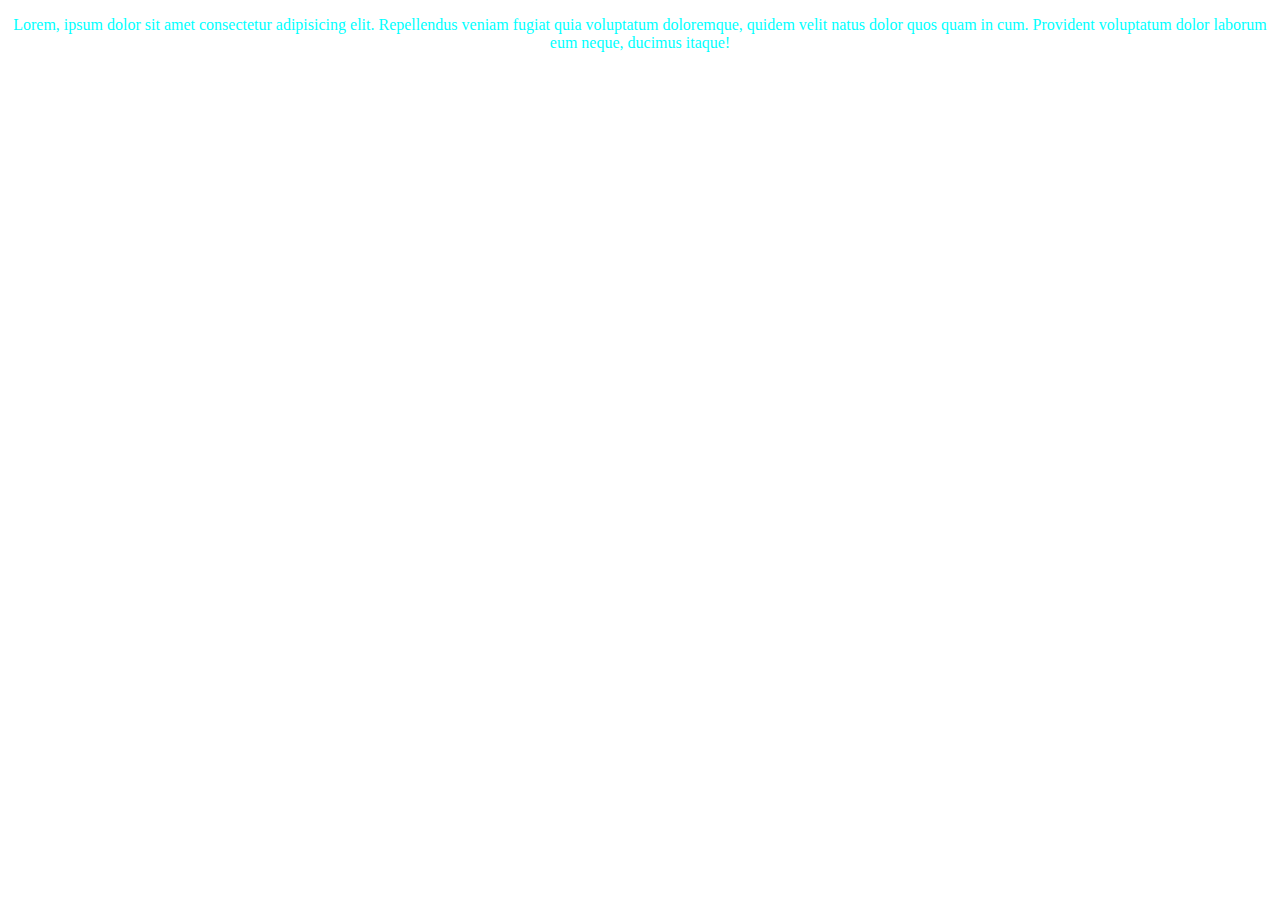
==== index.html @ 089b63b1 "Readme rama3" ====
<!DOCTYPE html>
<html lang="en">
  <head>
    <title>GIT</title>
    <!-- Required meta tags -->
    <meta charset="utf-8" />
    <meta
      name="viewport"
      content="width=device-width, initial-scale=1, shrink-to-fit=no"
    />

    <!-- Bootstrap CSS v5.2.0-beta1 -->
    <link
      rel="stylesheet"
      href="https://cdn.jsdelivr.net/npm/bootstrap@5.2.0-beta1/dist/css/bootstrap.min.css"
      integrity="sha384-0evHe/X+R7YkIZDRvuzKMRqM+OrBnVFBL6DOitfPri4tjfHxaWutUpFmBp4vmVor"
      crossorigin="anonymous"
    />
    <link rel="stylesheet" href="./style.css" />
  </head>
  <body>
    <p>
      Lorem, ipsum dolor sit amet consectetur adipisicing elit. Repellendus
      veniam fugiat quia voluptatum doloremque, quidem velit natus dolor quos
      quam in cum. Provident voluptatum dolor laborum eum neque, ducimus itaque!
    </p>
    <!-- Bootstrap JavaScript Libraries -->
    <script
      src="https://cdn.jsdelivr.net/npm/@popperjs/core@2.11.5/dist/umd/popper.min.js"
      integrity="sha384-Xe+8cL9oJa6tN/veChSP7q+mnSPaj5Bcu9mPX5F5xIGE0DVittaqT5lorf0EI7Vk"
      crossorigin="anonymous"
    ></script>

    <script
      src="https://cdn.jsdelivr.net/npm/bootstrap@5.2.0-beta1/dist/js/bootstrap.min.js"
      integrity="sha384-kjU+l4N0Yf4ZOJErLsIcvOU2qSb74wXpOhqTvwVx3OElZRweTnQ6d31fXEoRD1Jy"
      crossorigin="anonymous"
    ></script>
  </body>
</html>
---- style.css ----
p {
  text-align: center;
  color: aqua;
}
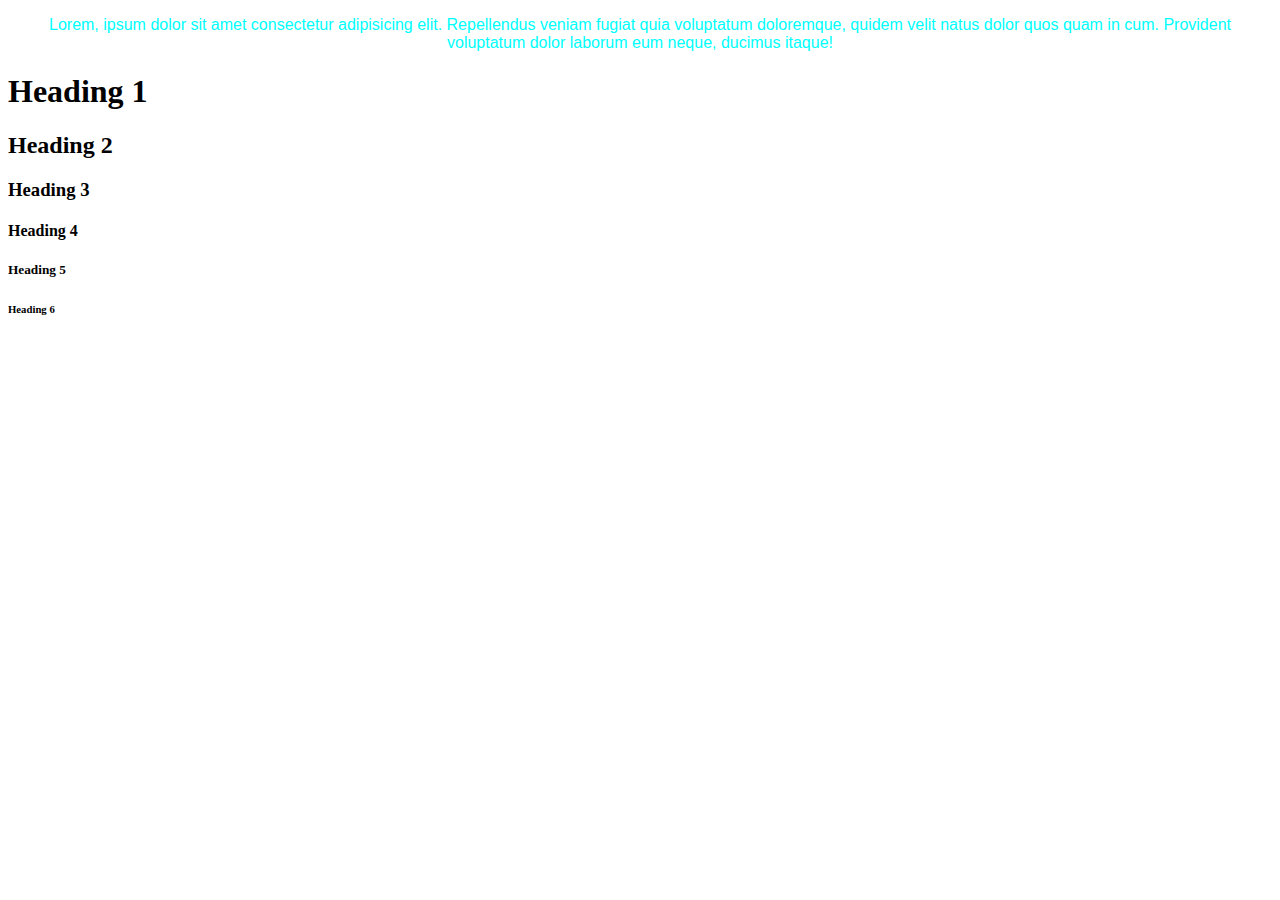
==== commit f8aaafe3: "fix: agregando heading en el index.html" ====
--- a/index.html
+++ b/index.html
@@ -24,6 +24,16 @@
       veniam fugiat quia voluptatum doloremque, quidem velit natus dolor quos
       quam in cum. Provident voluptatum dolor laborum eum neque, ducimus itaque!
     </p>
+    <div>
+      <div>
+        <h1>Heading 1</h1>
+        <h2>Heading 2</h2>
+        <h3>Heading 3</h3>
+        <h4>Heading 4</h4>
+        <h5>Heading 5</h5>
+        <h6>Heading 6</h6>
+      </div>
+    </div>
     <!-- Bootstrap JavaScript Libraries -->
     <script
       src="https://cdn.jsdelivr.net/npm/@popperjs/core@2.11.5/dist/umd/popper.min.js"
@@ -36,5 +46,6 @@
       integrity="sha384-kjU+l4N0Yf4ZOJErLsIcvOU2qSb74wXpOhqTvwVx3OElZRweTnQ6d31fXEoRD1Jy"
       crossorigin="anonymous"
     ></script>
+    <script src="./code.js"></script>
   </body>
 </html>
--- a/style.css
+++ b/style.css
@@ -1,4 +1,7 @@
 p {
   text-align: center;
   color: aqua;
+  font-family: Arial, Helvetica, sans-serif;
+  font-weight: lighter;
+  font-style: unset;
 }
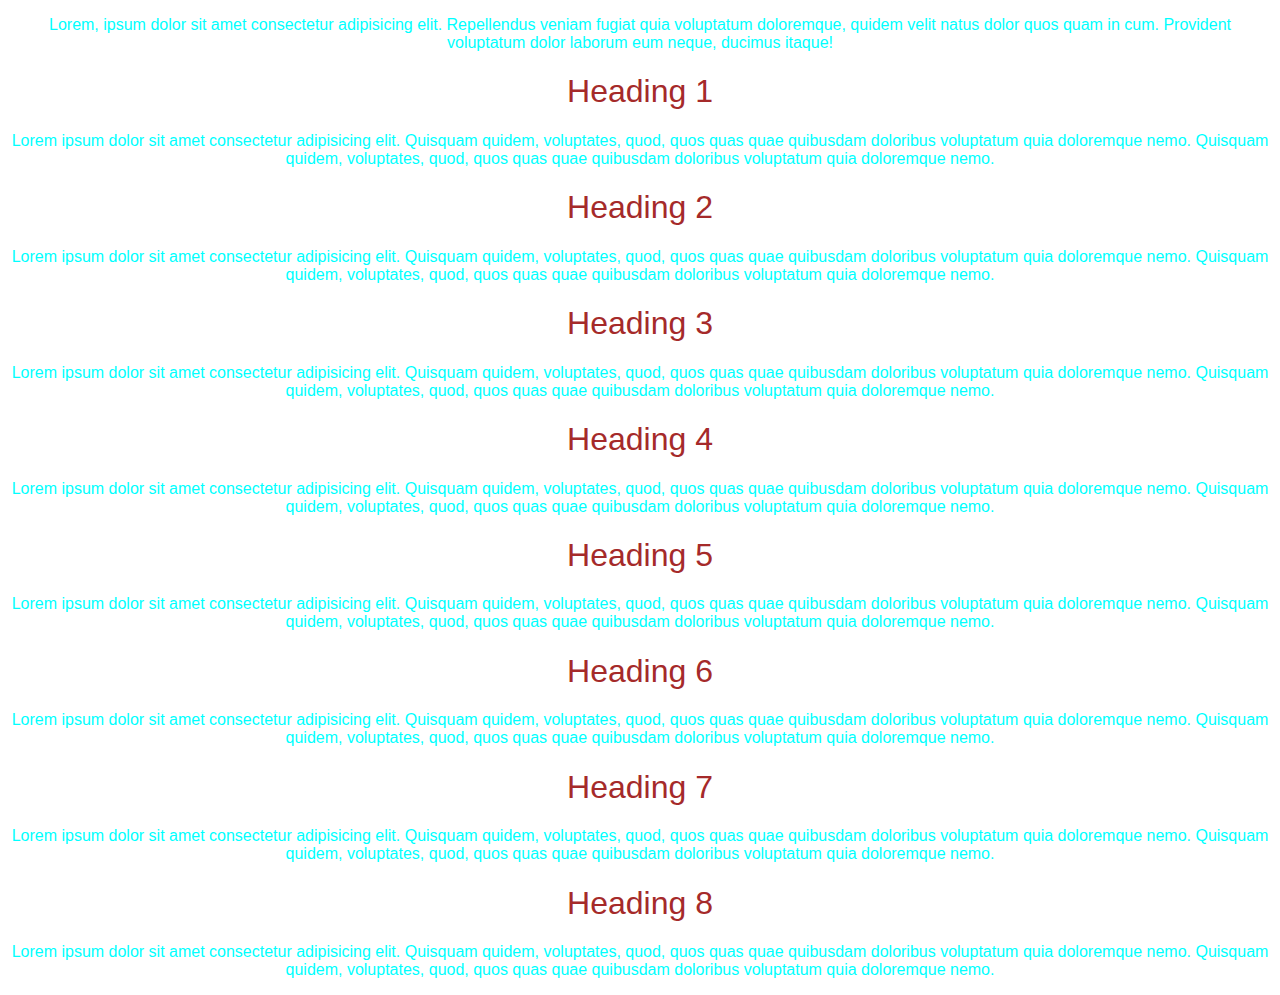
==== commit 50156997: "fix: modificando el index y el estilo css de los heading" ====
--- a/index.html
+++ b/index.html
@@ -19,19 +19,85 @@
     <link rel="stylesheet" href="./style.css" />
   </head>
   <body>
-    <p>
+    <p class="m-5">
       Lorem, ipsum dolor sit amet consectetur adipisicing elit. Repellendus
       veniam fugiat quia voluptatum doloremque, quidem velit natus dolor quos
       quam in cum. Provident voluptatum dolor laborum eum neque, ducimus itaque!
     </p>
-    <div>
-      <div>
-        <h1>Heading 1</h1>
-        <h2>Heading 2</h2>
-        <h3>Heading 3</h3>
-        <h4>Heading 4</h4>
-        <h5>Heading 5</h5>
-        <h6>Heading 6</h6>
+    <div class="container">
+      <div class="row justify-content-center">
+        <div class="col-3">
+          <h1>Heading 1</h1>
+          <p>
+            Lorem ipsum dolor sit amet consectetur adipisicing elit. Quisquam
+            quidem, voluptates, quod, quos quas quae quibusdam doloribus
+            voluptatum quia doloremque nemo. Quisquam quidem, voluptates, quod,
+            quos quas quae quibusdam doloribus voluptatum quia doloremque nemo.
+          </p>
+        </div>
+        <div class="col-3">
+          <h1>Heading 2</h1>
+          <p>
+            Lorem ipsum dolor sit amet consectetur adipisicing elit. Quisquam
+            quidem, voluptates, quod, quos quas quae quibusdam doloribus
+            voluptatum quia doloremque nemo. Quisquam quidem, voluptates, quod,
+            quos quas quae quibusdam doloribus voluptatum quia doloremque nemo.
+          </p>
+        </div>
+        <div class="col-3">
+          <h1>Heading 3</h1>
+          <p>
+            Lorem ipsum dolor sit amet consectetur adipisicing elit. Quisquam
+            quidem, voluptates, quod, quos quas quae quibusdam doloribus
+            voluptatum quia doloremque nemo. Quisquam quidem, voluptates, quod,
+            quos quas quae quibusdam doloribus voluptatum quia doloremque nemo.
+          </p>
+        </div>
+        <div class="col-3">
+          <h1>Heading 4</h1>
+          <p>
+            Lorem ipsum dolor sit amet consectetur adipisicing elit. Quisquam
+            quidem, voluptates, quod, quos quas quae quibusdam doloribus
+            voluptatum quia doloremque nemo. Quisquam quidem, voluptates, quod,
+            quos quas quae quibusdam doloribus voluptatum quia doloremque nemo.
+          </p>
+        </div>
+        <div class="col-3">
+          <h1>Heading 5</h1>
+          <p>
+            Lorem ipsum dolor sit amet consectetur adipisicing elit. Quisquam
+            quidem, voluptates, quod, quos quas quae quibusdam doloribus
+            voluptatum quia doloremque nemo. Quisquam quidem, voluptates, quod,
+            quos quas quae quibusdam doloribus voluptatum quia doloremque nemo.
+          </p>
+        </div>
+        <div class="col-3">
+          <h1>Heading 6</h1>
+          <p>
+            Lorem ipsum dolor sit amet consectetur adipisicing elit. Quisquam
+            quidem, voluptates, quod, quos quas quae quibusdam doloribus
+            voluptatum quia doloremque nemo. Quisquam quidem, voluptates, quod,
+            quos quas quae quibusdam doloribus voluptatum quia doloremque nemo.
+          </p>
+        </div>
+        <div class="col-3">
+          <h1>Heading 7</h1>
+          <p>
+            Lorem ipsum dolor sit amet consectetur adipisicing elit. Quisquam
+            quidem, voluptates, quod, quos quas quae quibusdam doloribus
+            voluptatum quia doloremque nemo. Quisquam quidem, voluptates, quod,
+            quos quas quae quibusdam doloribus voluptatum quia doloremque nemo.
+          </p>
+        </div>
+        <div class="col-3">
+          <h1>Heading 8</h1>
+          <p>
+            Lorem ipsum dolor sit amet consectetur adipisicing elit. Quisquam
+            quidem, voluptates, quod, quos quas quae quibusdam doloribus
+            voluptatum quia doloremque nemo. Quisquam quidem, voluptates, quod,
+            quos quas quae quibusdam doloribus voluptatum quia doloremque nemo.
+          </p>
+        </div>
       </div>
     </div>
     <!-- Bootstrap JavaScript Libraries -->
@@ -46,6 +112,6 @@
       integrity="sha384-kjU+l4N0Yf4ZOJErLsIcvOU2qSb74wXpOhqTvwVx3OElZRweTnQ6d31fXEoRD1Jy"
       crossorigin="anonymous"
     ></script>
-    <script src="./code.js"></script>
+    <!-- <script src="./code.js"></script> -->
   </body>
 </html>
--- a/style.css
+++ b/style.css
@@ -5,3 +5,10 @@
   font-weight: lighter;
   font-style: unset;
 }
+h1 {
+  text-align: center;
+  color: brown;
+  font-family: Arial, Helvetica, sans-serif;
+  font-weight: lighter;
+  font-style: unset;
+}
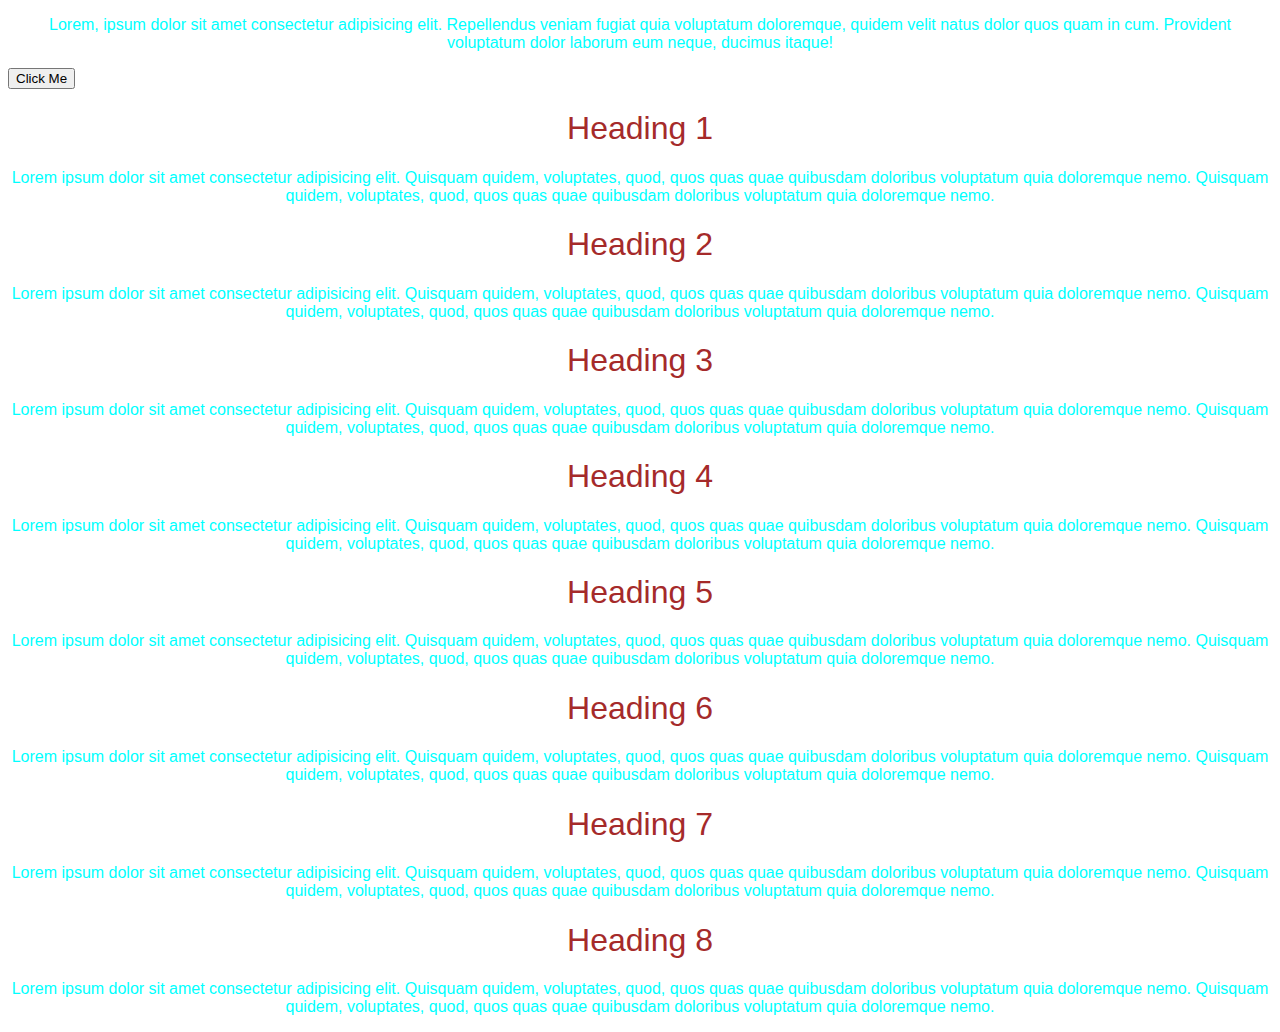
==== commit fd143106: "fix: modificando el index.html y agregando boton de alerta" ====
--- a/index.html
+++ b/index.html
@@ -19,12 +19,19 @@
     <link rel="stylesheet" href="./style.css" />
   </head>
   <body>
-    <p class="m-5">
+    <p class="mt-5">
       Lorem, ipsum dolor sit amet consectetur adipisicing elit. Repellendus
       veniam fugiat quia voluptatum doloremque, quidem velit natus dolor quos
       quam in cum. Provident voluptatum dolor laborum eum neque, ducimus itaque!
     </p>
     <div class="container">
+      <div class="row justify-content-center">
+        <div class="text-center">
+          <button class="btn btn-primary">Click Me</button>
+        </div>
+      </div>
+    </div>
+    <div class="container mt-5">
       <div class="row justify-content-center">
         <div class="col-3">
           <h1>Heading 1</h1>
@@ -112,6 +119,6 @@
       integrity="sha384-kjU+l4N0Yf4ZOJErLsIcvOU2qSb74wXpOhqTvwVx3OElZRweTnQ6d31fXEoRD1Jy"
       crossorigin="anonymous"
     ></script>
-    <!-- <script src="./code.js"></script> -->
+    <script src="./code.js"></script>
   </body>
 </html>
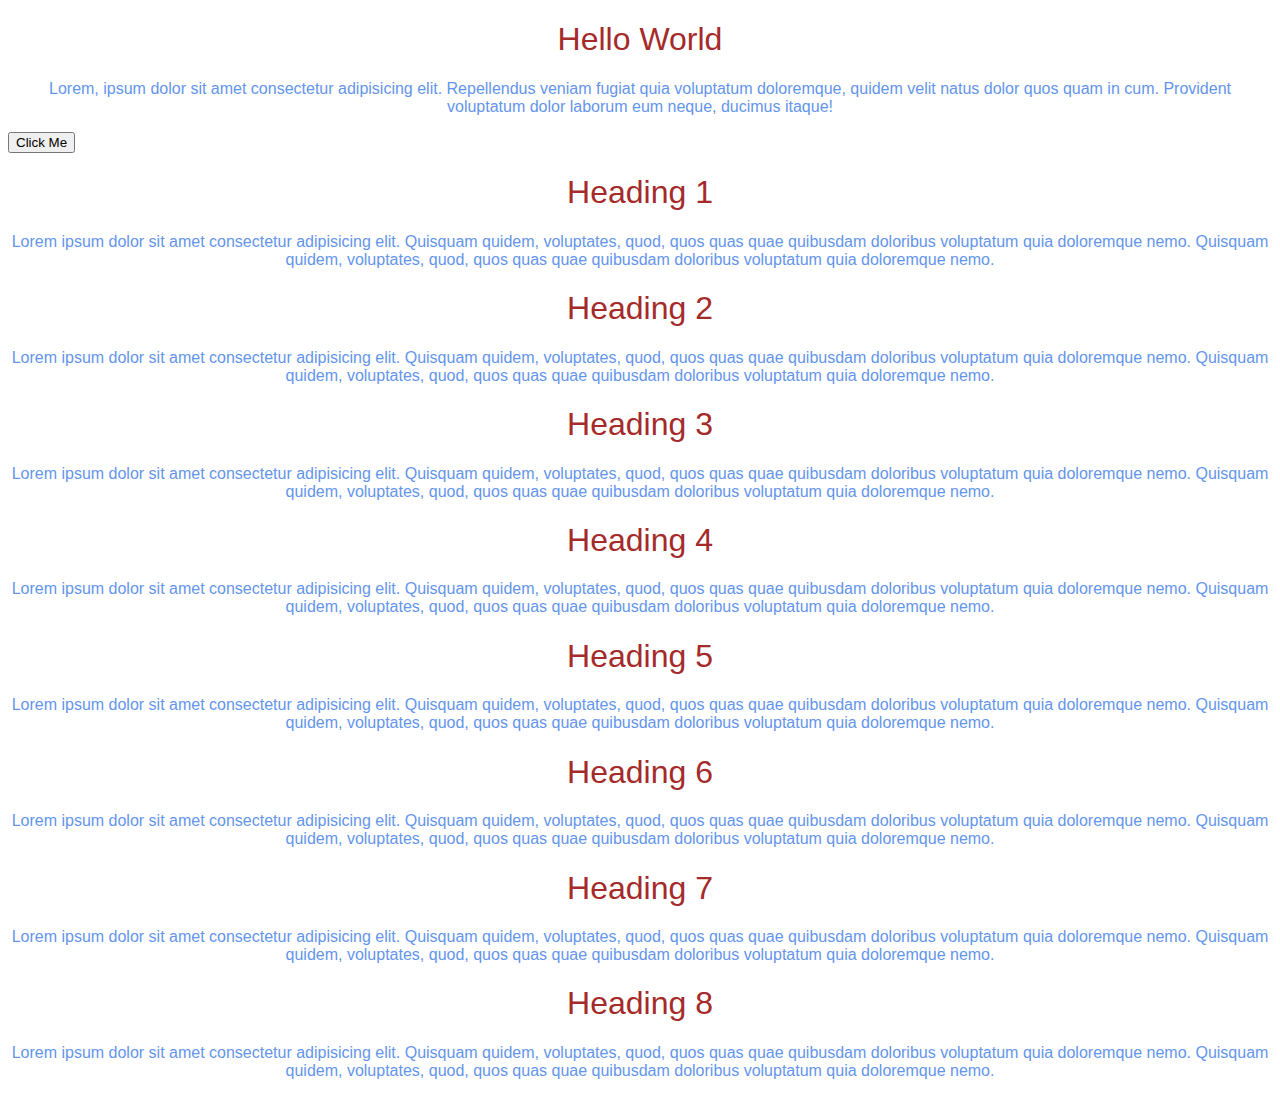
==== commit e1240f48: "fix: modificando de estilos css y colores" ====
--- a/index.html
+++ b/index.html
@@ -19,6 +19,7 @@
     <link rel="stylesheet" href="./style.css" />
   </head>
   <body>
+    <h1 class="text-center mt-5">Hello World</h1>
     <p class="mt-5">
       Lorem, ipsum dolor sit amet consectetur adipisicing elit. Repellendus
       veniam fugiat quia voluptatum doloremque, quidem velit natus dolor quos
@@ -27,7 +28,7 @@
     <div class="container">
       <div class="row justify-content-center">
         <div class="text-center">
-          <button class="btn btn-primary">Click Me</button>
+          <button class="btn btn-secondary">Click Me</button>
         </div>
       </div>
     </div>
--- a/style.css
+++ b/style.css
@@ -1,6 +1,6 @@
 p {
   text-align: center;
-  color: aqua;
+  color: cornflowerblue;
   font-family: Arial, Helvetica, sans-serif;
   font-weight: lighter;
   font-style: unset;
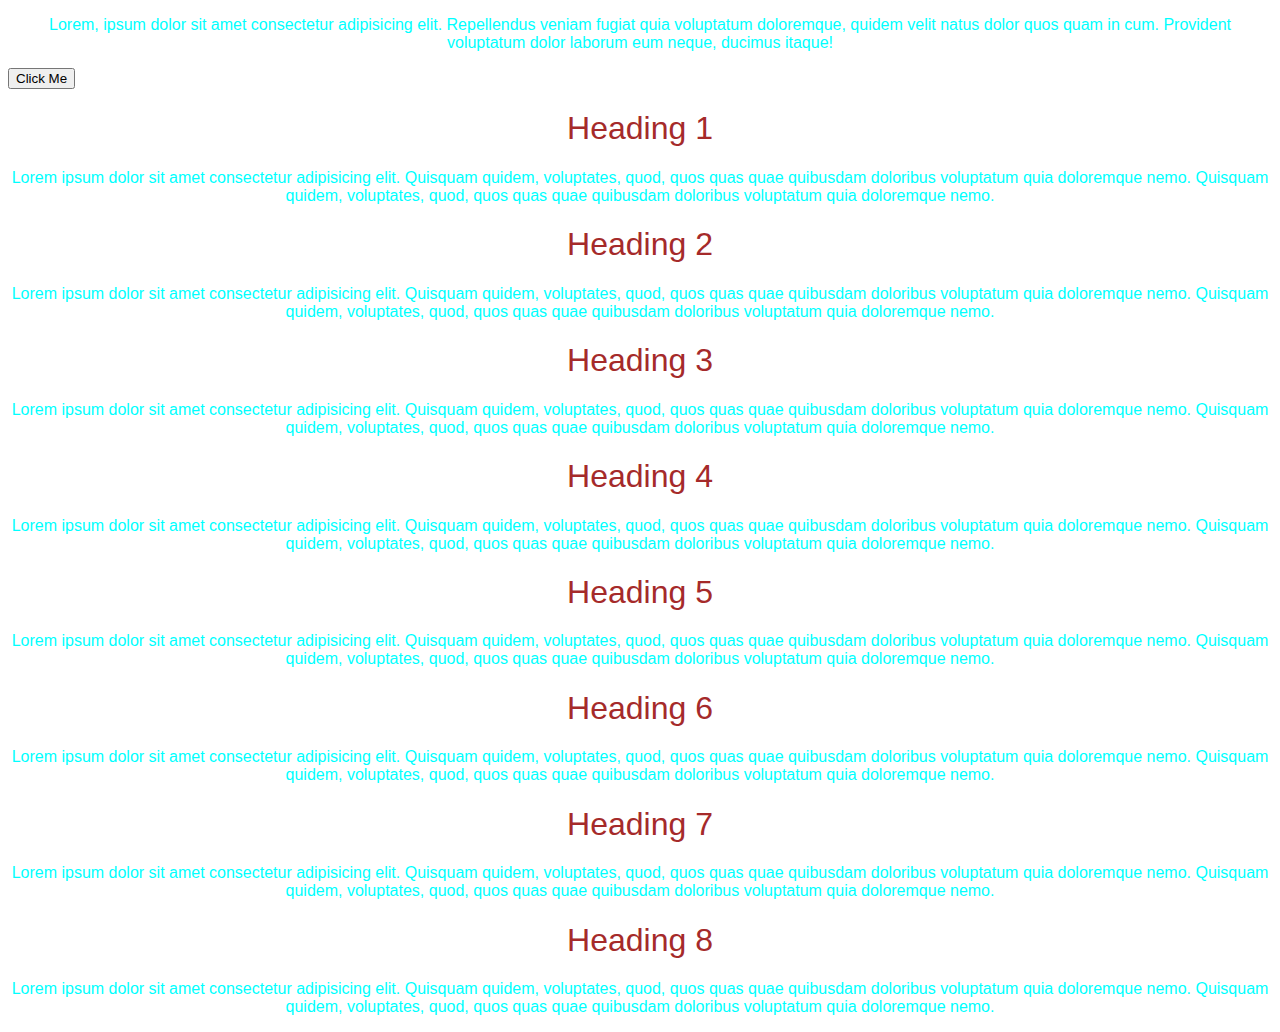
==== commit 611167db: "Revert "fix: modificando de estilos css y colores"" ====
--- a/index.html
+++ b/index.html
@@ -19,7 +19,6 @@
     <link rel="stylesheet" href="./style.css" />
   </head>
   <body>
-    <h1 class="text-center mt-5">Hello World</h1>
     <p class="mt-5">
       Lorem, ipsum dolor sit amet consectetur adipisicing elit. Repellendus
       veniam fugiat quia voluptatum doloremque, quidem velit natus dolor quos
@@ -28,7 +27,7 @@
     <div class="container">
       <div class="row justify-content-center">
         <div class="text-center">
-          <button class="btn btn-secondary">Click Me</button>
+          <button class="btn btn-primary">Click Me</button>
         </div>
       </div>
     </div>
--- a/style.css
+++ b/style.css
@@ -1,6 +1,6 @@
 p {
   text-align: center;
-  color: cornflowerblue;
+  color: aqua;
   font-family: Arial, Helvetica, sans-serif;
   font-weight: lighter;
   font-style: unset;
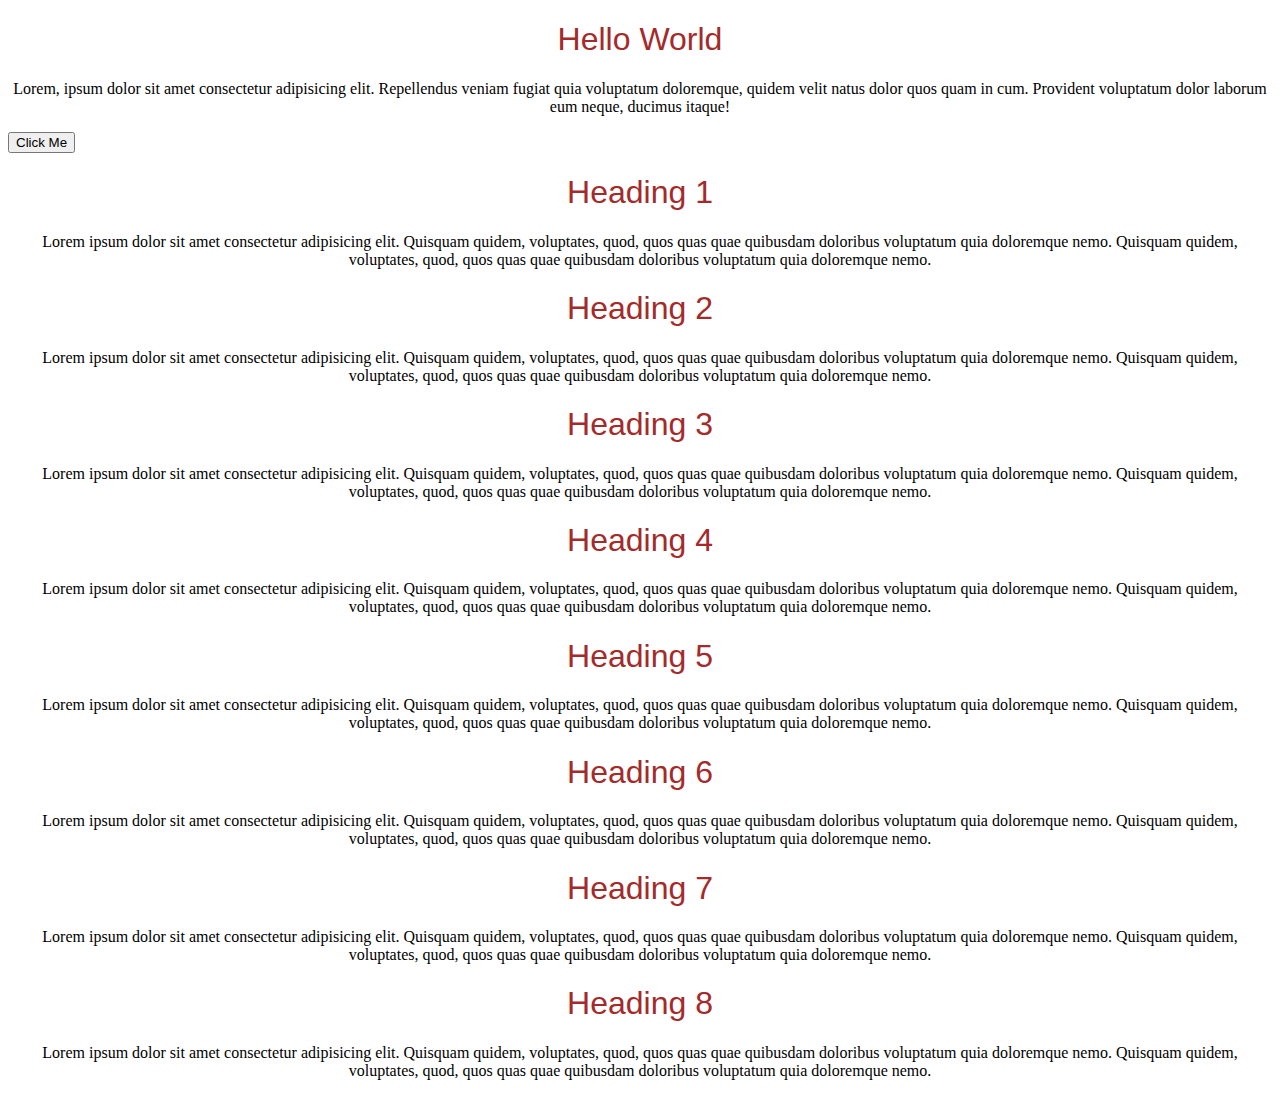
==== commit 63ae5a6e: "fix: modificando de estilos css y colores actuales" ====
--- a/index.html
+++ b/index.html
@@ -19,6 +19,7 @@
     <link rel="stylesheet" href="./style.css" />
   </head>
   <body>
+    <h1 class="text-center mt-3">Hello World</h1>
     <p class="mt-5">
       Lorem, ipsum dolor sit amet consectetur adipisicing elit. Repellendus
       veniam fugiat quia voluptatum doloremque, quidem velit natus dolor quos
@@ -27,7 +28,7 @@
     <div class="container">
       <div class="row justify-content-center">
         <div class="text-center">
-          <button class="btn btn-primary">Click Me</button>
+          <button class="btn btn-secondary">Click Me</button>
         </div>
       </div>
     </div>
--- a/style.css
+++ b/style.css
@@ -1,6 +1,6 @@
 p {
   text-align: center;
-  color: aqua;
+  color: cornflowerblue
   font-family: Arial, Helvetica, sans-serif;
   font-weight: lighter;
   font-style: unset;
